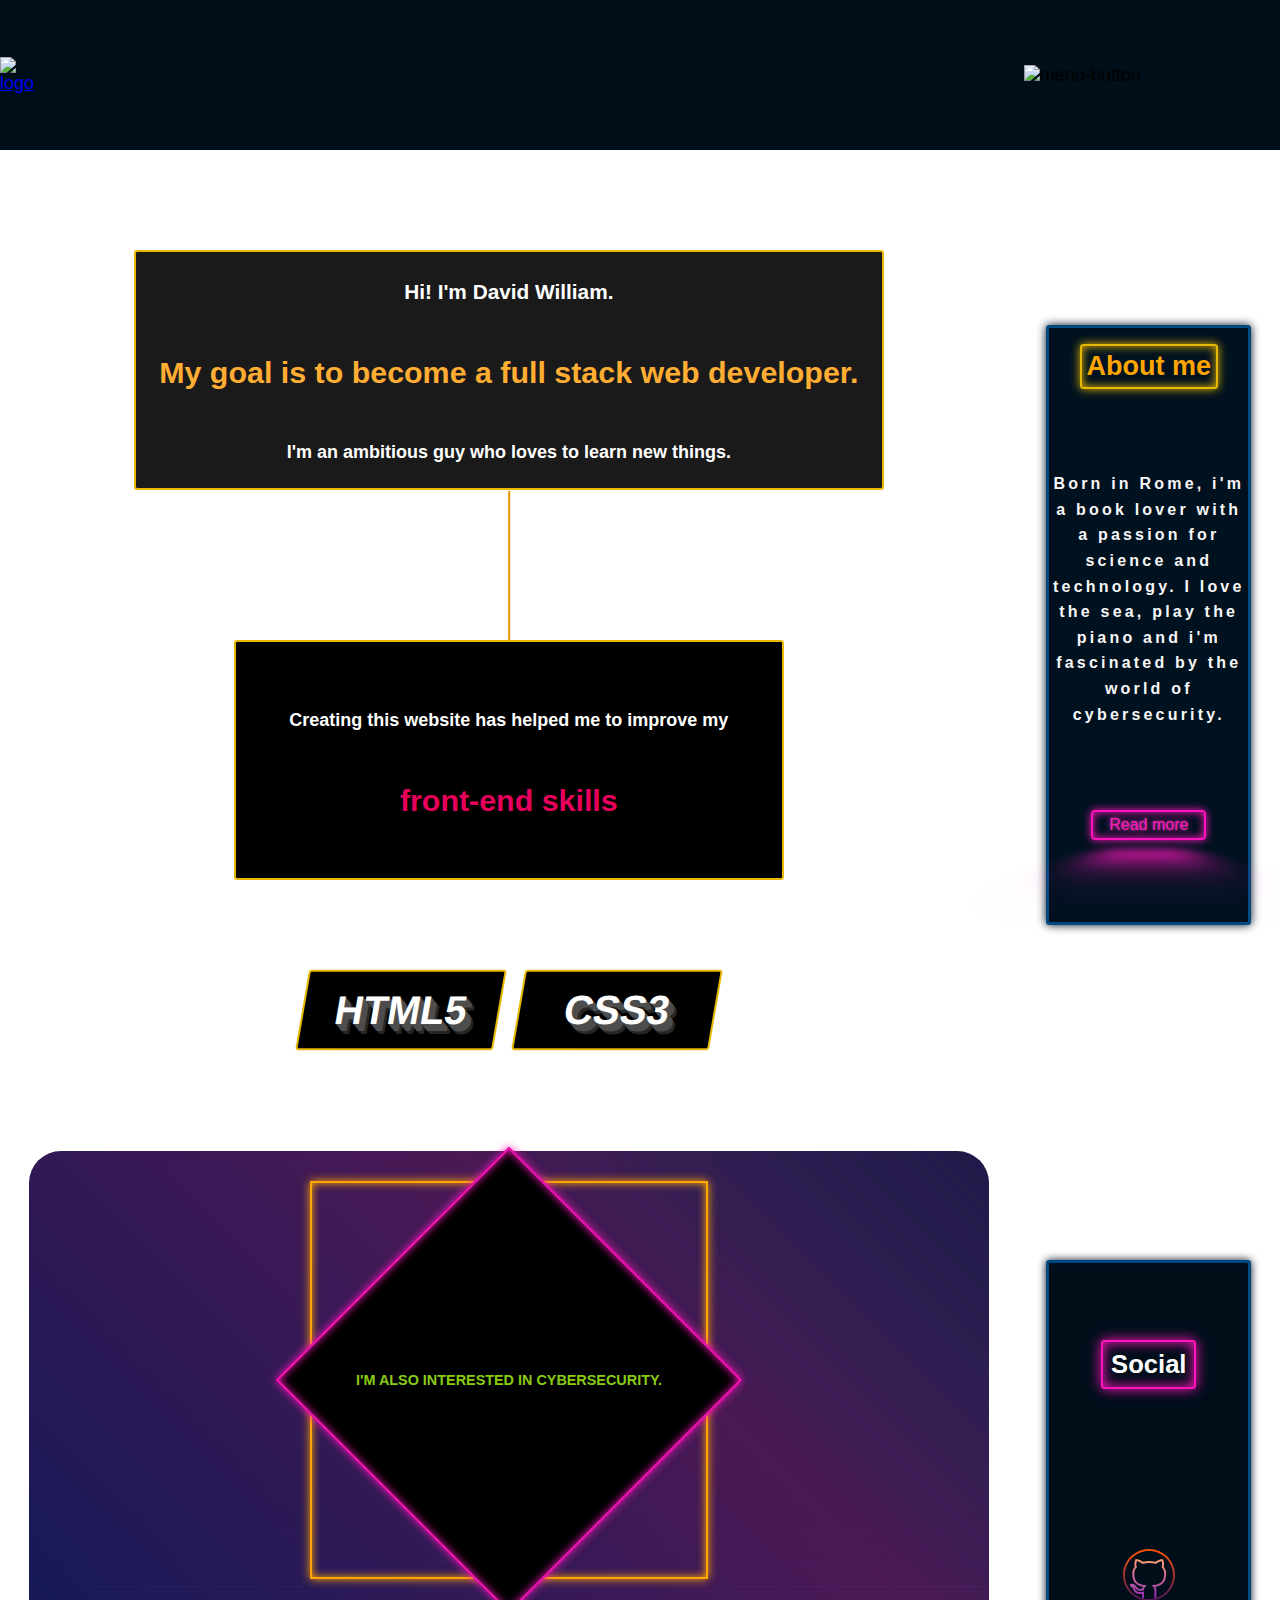
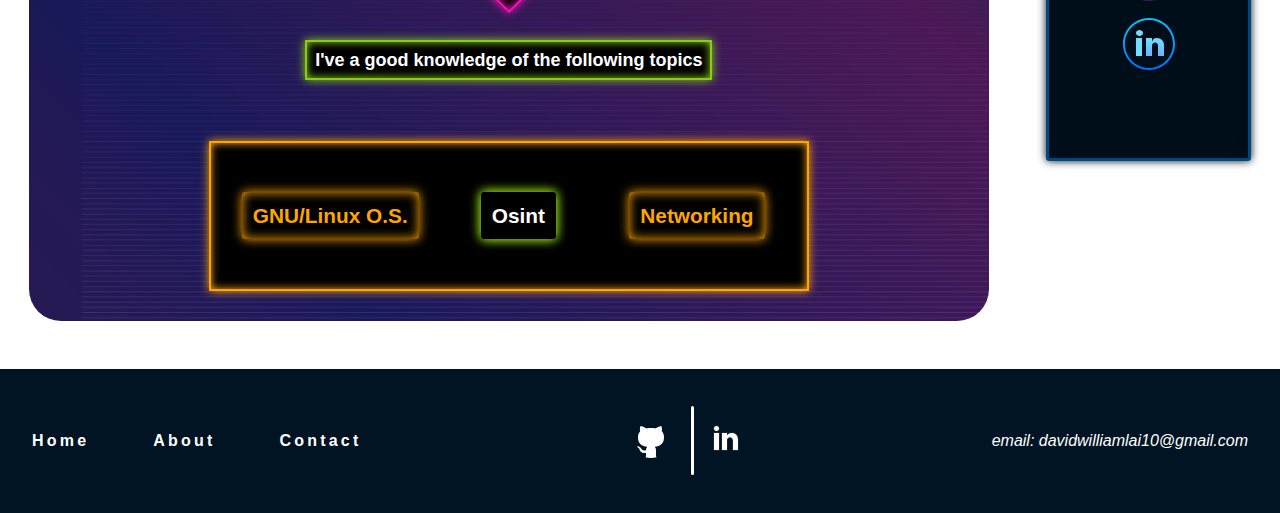
==== index.html @ d8a5856c "completed button,footer,underline, fixed bg image, removed line" ====
<!DOCTYPE html>
<html lang="en" dir="ltr">
  <head>
    <meta charset="utf-8">
    <title>David William Lai</title>
    <link rel="stylesheet" href="assets/css/style.css">
  </head>
  <body>

    <header>
      <div class="logo">
        <a href="index.html"><img src="assets/logo/my-logo.svg" alt="logo"></a>
      </div>


      <nav class="navbar">
        <ul>
          <li class="menu-button"><img  src="assets/icon/my-icon.svg" alt="menu-button">
            <ul class="links-list">
              <li><a href="index.html">Home</a></li>
              <li><a href="about.html">About</a></li>
              <li><a href="contact.html">Contact</a></li>
            </ul>
          </li>
        </ul>
      </nav>
    </header>


    <main>


     <div class="container-one">

       <section class="section-one">
         <div class="div-one">
           <h1>Hi! I'm David William.</h1>
           <p> My goal is to become a full stack web developer.</p>
           <p> I'm an ambitious guy who loves to learn new things.</p>
         </div>
         <span class="line vertical"></span>
       </section>


       <section class="section-two">
         <div class="div-two">
           <p> Creating this website has helped me to improve my</p>
           <p> front-end skills</p>
         </div>
       </section>

       <div class="element">
         <p>HTML5</p>
         <p>CSS3</p>
       </div>

     </div>

     <aside class="sidebar">
       <h2>About me</h2>
       <p>Born in Rome, i'm a book lover with a passion for science and technology.
         I love the sea, play the piano and i'm fascinated by the world of cybersecurity.   </p>
        <a href="about.html" class="bright-button">Read more</a>
      </aside>







     <div class="container-two">

       <section class="section-three">
         <div class="div-three">
           <p> I'm also interested in Cybersecurity.</p>
         </div>
       </section>

       <p> I've a good knowledge of the following topics</p>


       <section class="section-four">
         <p>GNU/Linux O.S.</p>
         <p>Osint</p>
         <p>Networking</p>
       </section>

     </div>

     <aside class="sidebar-links">
       <p>Social</p>
       <ul>
         <li><a href="https://github.com/DavidWilliaml" target="_blank"><img src="assets/icon/sidebar-github.svg" alt="github"></a></li>
         <li><a href="https://www.linkedin.com/in/david-william-lai-06b2a5214" target="_blank"><img src="assets/icon/sidebar-linkedin.svg" alt="linkedin"></a></li>
       </ul>
     </aside>



   </main>

   <footer>
     <ol>
       <li><a class="underline" href="index.html">Home</a></li>
       <li><a class="underline" href="about.html">About</a></li>
       <li><a class="underline" href="contact.html">Contact</a></li>
     </ol>

     <ul>
       <li><a href="https://github.com/DavidWilliaml" target="_blank"> <img src="assets/icon/github-footer.svg" alt="github"></a></li>
       <span class="bottom"></span>
       <li><a href="https://www.linkedin.com/in/david-william-lai-06b2a5214" target="_blank"> <img src="assets/icon/linkedin-footer.svg" alt="linkedin"></a></li>
     </ul>

     <p>email: davidwilliamlai10@gmail.com</p>




   </footer>











































    </html>
  </body>
---- assets/css/style.css ----
*{
  margin: 0;
  padding: 0;
  box-sizing: border-box;
}

@font-face {
  font-family: 'Montserrat';
  src: url('../font/Montserrat-Regular.woff') format('woff');


}

body{
  font-family: 'Montserrat', sans-serif;
  font-size: 18px;
}
/*-------------------------------------------------*/


/* ----------------NAVBAR ------------------------ */
header{
  background-color: hsl(206, 100%, 5%);
  height: 9.4rem;
  display: flex;
  align-items: center;

}
.navbar{
  display: flex;
  align-items: center;
  justify-content: flex-end;
  width: 100%;
  height: 9.4rem;

}

.logo img{
  width: 100%;

}


.links-list{
  align-items: center;
  padding: 3.2rem;
  height: 9.4rem;
  position: absolute;
  right: 12.5rem;
  top: 0;
  display: none;
  background-color: hsl(206, 100%, 16%);

}

.links-list li{
  list-style: none;
  padding: 1rem;

}

.links-list li a{
  color: white;
  text-decoration: none;
  padding: 1rem;
  letter-spacing: 0.2rem;
  position: relative;
}


.links-list li a::after{
  content: "";
  position: absolute;
  left: 0;
  bottom: 0;
  width: 100%;
  height: 3px;
  border-radius: 1rem;
  background-color: hsl(82, 82%, 44%);
  transform: scaleX(0);
  transform-origin: right;
  transition: transform 240ms ease-in;
}


.links-list li a:hover::after{
  transform: scaleX(1);
  transform-origin: left;
}


.menu-button{
  list-style: none;
  margin: 0 8.1rem 0 0;
  padding: 0 0.6rem 0 0.6rem;
}



.menu-button:hover .links-list{
  display: flex;
}

.menu-button img{
  transition: transform 100ms ease-in;
}

.menu-button:hover img {
  -webkit-transform: rotate(90deg);
  transform: rotate(90deg);
}


/*-------------------------------------------------------*/


/*------------------- MAIN CONTENT ----------------------*/
main{
  color: white;
  display: flex;
  flex-wrap: wrap;
  justify-content: space-around;
  align-items: center;

}

.container-one{
  margin-top: 3.1rem;
  background: url('../img/code.svg')  no-repeat center center/cover;
  border-radius: 2rem;
  width: 75%;
  height: 900px;
  display: flex;
  align-items: center;
  flex-direction: column;


}

/*-------------------------------------------------*/


/*-------------- SECTION-ONE ---------------------*/
.section-one{
  margin-top: 3.1rem;
  display: flex;
  justify-content: center;
  align-items: center;
  position: relative;
}


.line{
  padding: 1px;
  background-color: hsl(39, 100%, 45%);
  width: 9.4rem;

}
.vertical{
  transform: rotate(90deg);
  position: absolute;
  top: 315px;
}


.div-one{
  background-color: hsl(0, 0%, 10%);
  width: 750px;
  height: 240px;
  line-height: 5rem;
  border: 2px solid hsl(48, 100%, 45%);
  border-radius: 0.2rem;

}


.div-one h1{
  font-size: 1.3rem;
  text-align: center;
}


.div-one p:first-of-type{
  text-align: center;
  font-size: 1.9rem;
  font-weight: bold;
  color: hsl(36, 100%, 60%);
}

.div-one p:last-of-type{
  font-size: 1em;
  font-weight: bold;
  text-align: center;
}
/*------------------------------------------------*/


/*---------------SECTION-TWO---------------------*/

.section-two{
  margin-top: 9.4rem;
  display: flex;
  justify-content: center;
  align-items: center;
  position: relative;
}

.div-two{
  background-color:hsl(0, 0%, 0%);
  width: 550px;
  height: 240px;
  line-height: 5rem;
  border: 2px solid hsl(48, 100%, 45%);
  border-radius: 0.2rem;
  display: flex;
  align-items: center;
  justify-content: center;
  flex-direction:column;
}

.div-two p:first-of-type{
  font-size: 1em;
  font-weight: bold;
  text-align: center;
}

.div-two p:last-of-type{
  text-align: center;
  font-size: 1.9rem;
  font-weight: bold;
  color: hsl(336, 100%, 45%);

}


/*------------------------------------------*/


/*------------------ ELEMENT ---------------*/


.element{
  margin-top: 5.6rem;
  width: 50%;
  height: 9rem;
  display: flex;
  justify-content: center;
  align-items: flex-start;

}
.element p:first-of-type{
  display: flex;
  align-items: center;
  justify-content: center;
  margin-right: 1rem;
  font-size: 2.5rem;
  font-weight: bolder;
  height: 5rem;
  width: 12.5rem;
  background-color: hsl(0, 0%, 0%);
  border: 2px solid hsl(48, 100%, 45%);
  border-radius: 0.2rem;
  -webkit-transform: skew(-5deg, -5deg) rotate(5deg);
  transform: skew(-5deg, -5deg) rotate(5deg);
  -webkit-transform-origin: center center;
  transform-origin: center center;
  text-shadow: 1px 1px hsl(0, 0%, 30%),
               2px 2px hsl(0, 0%, 30%),
               3px 3px hsl(0, 0%, 30%),
               4px 4px hsl(0, 0%, 30%),
               5px 5px hsl(0, 0%, 30%),
               6px 6px hsl(0, 0%, 30%),
               7px 7px hsl(0, 0%, 30%),
               8px 8px hsl(0, 0%, 15%),
               9px 9px hsl(0, 0%, 15%),
               10px 10px hsl(0, 0%, 15%),
               11px 11px 15px hsla(0,0%,0%,0.5);
}


.element p:last-of-type{
  display: flex;
  justify-content: center;
  align-items: center;
  font-size: 2.54rem;
  font-weight: bolder;
  height: 5rem;
  width: 12.5rem;
  background-color: hsl(0, 0%, 0%);
  border: 2px solid hsl(48, 100%, 45%);
  border-radius: 0.2rem;
  -webkit-transform: skew(-5deg, -5deg) rotate(5deg);
  transform: skew(-5deg, -5deg) rotate(5deg);
  -webkit-transform-origin: center center;
  transform-origin: center center;
  text-shadow: 1px 1px hsl(0, 0%, 30%),
               2px 2px hsl(0, 0%, 30%),
               3px 3px hsl(0, 0%, 30%),
               4px 4px hsl(0, 0%, 30%),
               5px 5px hsl(0, 0%, 30%),
               6px 6px hsl(0, 0%, 30%),
               7px 7px hsl(0, 0%, 30%),
               8px 8px hsl(0, 0%, 15%),
               9px 9px hsl(0, 0%, 15%),
               10px 10px hsl(0, 0%, 15%),
               11px 11px 15px hsla(0,0%,0%,0.5);
}

/*----------------------------------------------*/


/*----------------SIDEBAR-----------------------*/

.sidebar{
  width: 16%;
  height: 37.5rem;
  background-color: hsl(206, 100%, 6%);
  box-shadow: inset 0 0 0.6rem 0 hsl(206, 100%, 6%),
  0 0 0.6rem 0 hsl(206, 100%, 6%);
  border: 0.2rem solid hsl(206, 100%, 25%);
  border-radius: 0.2rem;
  display: flex;
  justify-content: center;
  align-items: flex-start;
  flex-wrap: wrap;


}
.sidebar h2{
  margin-top: 1rem;
  padding: 0.3rem;
  color: orange;
  border: 2px solid hsl(48, 100%, 45%);
  border-radius: 0.2rem;
  box-shadow: inset 0 0 0.6rem 0 hsl(48, 100%, 45%),
  0 0 0.6rem 0 hsl(48, 100%, 45%);


}

.sidebar p{
  line-height: 1.6rem;
  font-size: 1rem;
  font-weight: bold;
  letter-spacing:  0.2rem;
  text-align: center;
  color: hsl(0 0% 97%);

}
.bright-button{
  font-size: 1rem;
  text-decoration: none;
  color: hsl(317 100% 54%);
  border: hsl(317 100% 54%) 0.125em solid;
  padding: 0.25em 1em;
  border-radius: 0.25em;
  text-shadow: 0 0 0.125em hsl(0 0% 100% / 0.3), 0 0 0.45em currentColor;
  box-shadow: inset 0 0 0.5em 0 hsl(317 100% 54%), 0 0 0.5em 0 hsl(317 100% 54%);
  position: relative;
}


.bright-button::before {
  content: "";
  pointer-events: none;
  position: absolute;
  background: hsl(317 100% 54%);
  top: 115%;
  left: 0;
  width: 95%;
  height: 100%;
  transform: perspective(2em) rotateX(45deg) scale(1, 0.6);
  filter: blur(1em);

}


.bright-button:hover{
  background-color: hsl(317 100% 54%);
  color: white;
}



/*-----------------------------------------------------*/


/*----------------- CONTAINER-TWO ---------------------*/

.container-two{
  background: url('../img/clean-definitive.png') no-repeat center center/cover;
  width: 75%;
  height: 48.1rem;
  border-radius: 2rem;
  display: flex;
  align-items: center ;
  justify-content: space-around;
  flex-direction: column;
  margin-top: 3.2rem;
}



.section-three{
  padding: 2rem;
  display: flex;
  justify-content: space-between;
  align-items: center;
  flex-direction: column;
  position: relative;
  border: 2px solid orange;
  box-shadow: inset 0 0 0.5em 0 orange,
  0 0 0.5em 0 orange;
}

.div-three{
  background-color: hsl(0,0%,0%);
  width: 330px;
  height: 330px;
  transform: rotate(45deg);
  -webkit-transform: rotate(45deg);
  line-height: 5rem;
  display: flex;
  align-items:center;
  justify-content: center;
  border: 2px solid hsl(317 100% 54%);
  box-shadow: inset 0 0 0.5em 0 hsl(317 100% 54%),
  0 0 0.5em 0 hsl(317 100% 54%);
}

.div-three p:first-of-type{
  font-size: 0.9rem;
  font-weight: bold;
  text-transform: uppercase;
  color: hsl(82, 82%, 44%);
  -webkit-transform: rotate(-45deg);
  transform: rotate(-45deg);
}

.container-two > p{
  font-weight: bold;
  padding: 0.5rem;
  height: 2.5rem;
  background-color: hsl(0 0% 0%);
  border: 2px solid hsl(82, 82%, 44%);
  box-shadow: inset 0 0 0.5em 0 hsl(82, 82%, 44%),
  0 0 0.5em 0 hsl(82, 82%, 44%);


}

/*-------------------------------------------------------*/


/*------------------ SECTION-FOUR -------------------*/

.section-four{
  width: 600px;
  height: 150px;
  background-color: black;
  display: flex;
  align-items: center;
  justify-content: space-around;
  border: 2px solid orange;
  box-shadow: inset 0 0 0.5em 0 orange,
  0 0 0.5em 0 orange;

}

.section-four p:first-of-type{
  font-size: 1.3rem;
  font-weight: bold;
  color:orange;
  background-color: black;
  padding: 0.7rem;
  border-radius: 0.2rem;
  box-shadow: inset 0 0 0.5em 0 orange,
  0 0 0.5em 0 orange;
}




.section-four p:nth-child(2){
  font-size: 1.3rem;
  font-weight: bold;
  padding: 0.7rem;
  border-radius: 0.2rem;
  margin-right: 0.7rem;
  box-shadow:  0 0 0.5em 0 hsl(82, 82%, 44%),
  0 0 0.5em 0 hsl(82, 82%, 44%);
}





.section-four p:last-of-type{
  font-size: 1.3rem;
  font-weight: bold;
  background-color: black;
  color: orange;
  padding: 0.7rem;
  border-radius: 0.2rem;
  margin-right: 0.7rem;
  box-shadow: inset 0 0 0.5em 0 orange,
  0 0 0.5em 0 orange;
}


/*--------------------------------------------------------------*/


/*------------------SIDEBAR-LINKS--------------------------------*/

.sidebar-links{
  border-radius: 0.2rem;
  width: 16%;
  height: 31.3rem;
  background-color: hsl(206, 100%, 5%);
  box-shadow: inset 0 0 0.5em 0 hsl(206, 100%, 6%),
  0 0 0.5em 0 hsl(206, 100%, 6%);
  border: 0.2rem solid hsl(206, 100%, 25%);
  border-radius: 0.2rem;
  display: flex;
  justify-content:space-around;
  align-items: center;
  flex-direction: column;
}

.sidebar-links > p{
  padding: 0.5rem;
  border: 2px solid hsl(317 100% 54%);
  box-shadow: inset 0 0 0.5em 0 hsl(317 100% 54%),
  0 0 0.5em 0 hsl(317 100% 54%);
  border-radius: 0.2rem;
  font-size: 1.6rem;
  font-weight: bold;
}

.sidebar-links ul li{
  list-style: none;
}

/*-------------------------------------------------------*/


/*--------------------------FOOTER-----------------------*/
footer{
  margin-top: 3rem;
  width: 100%;
  height: 9rem;
  background-color: hsl(206, 100%, 7%);
  display: flex;
  justify-content: space-between;
  align-items: center;
}

footer ul{
  display: flex;
}

footer ul li{
  list-style: none;
  padding: 0.5rem;
  margin-right: 0.5rem;
  border-radius: 1rem;
}
.bottom{
  width: 0.1rem;
  padding: 0.1rem;
  background-color: white;
  border-radius: 0.4rem;
}

footer ol{
  display: flex;
}
footer ol li{
  list-style: none;
  padding: 2rem;
}

.underline{
  text-decoration: none;
  color: white;
  font-weight: bold;
  letter-spacing: 0.2rem;
  font-size: 1rem;
  position: relative;
}

.underline::after{
  content: "";
  position: absolute;
  left: 0;
  bottom: 0;
  width: 100%;
  height: 2px;
  background-color: hsl(317deg 100% 54%);
  border-radius: 1rem;
  transform: scaleX(0);
  transform-origin: left;
  transition: transform 240ms linear;

}
.underline:hover::after{
  transform: scaleX(1);
}



footer p{
  color: white;
  margin-right: 2rem;
  font-style: italic;
  font-size: 1rem;
}




/* back to top, aggiustare linee,
https://www.google.com/search?q=how+to+draw+curved+line+in+css&oq=how+to+make+lines+in+css&aqs=chrome.8.69i57j0i19i22i30l9.18627j0j7&sourceid=chrome&ie=UTF-8
https://www.google.com/search?q=how+to+style+underline+css&oq=how+to+style+under&aqs=chrome.2.0i19j69i57j0i19l8.6446j0j7&sourceid=chrome&ie=UTF-8

fare about, responsive



/*prossimo commit:

button completato
footer completato
under line
changed background image
*/









/*https://www.youtube.com/watch?v=6xNcXwC6ikQ*/

/*  color: hsl(336, 100%, 45%);*/

/* ricordarsi di levare il .html dalle pagine*/
/* di controllare il lavoro su github se funziona, e poi pubblicarlo */
/* guardare video salvati in più tardi */
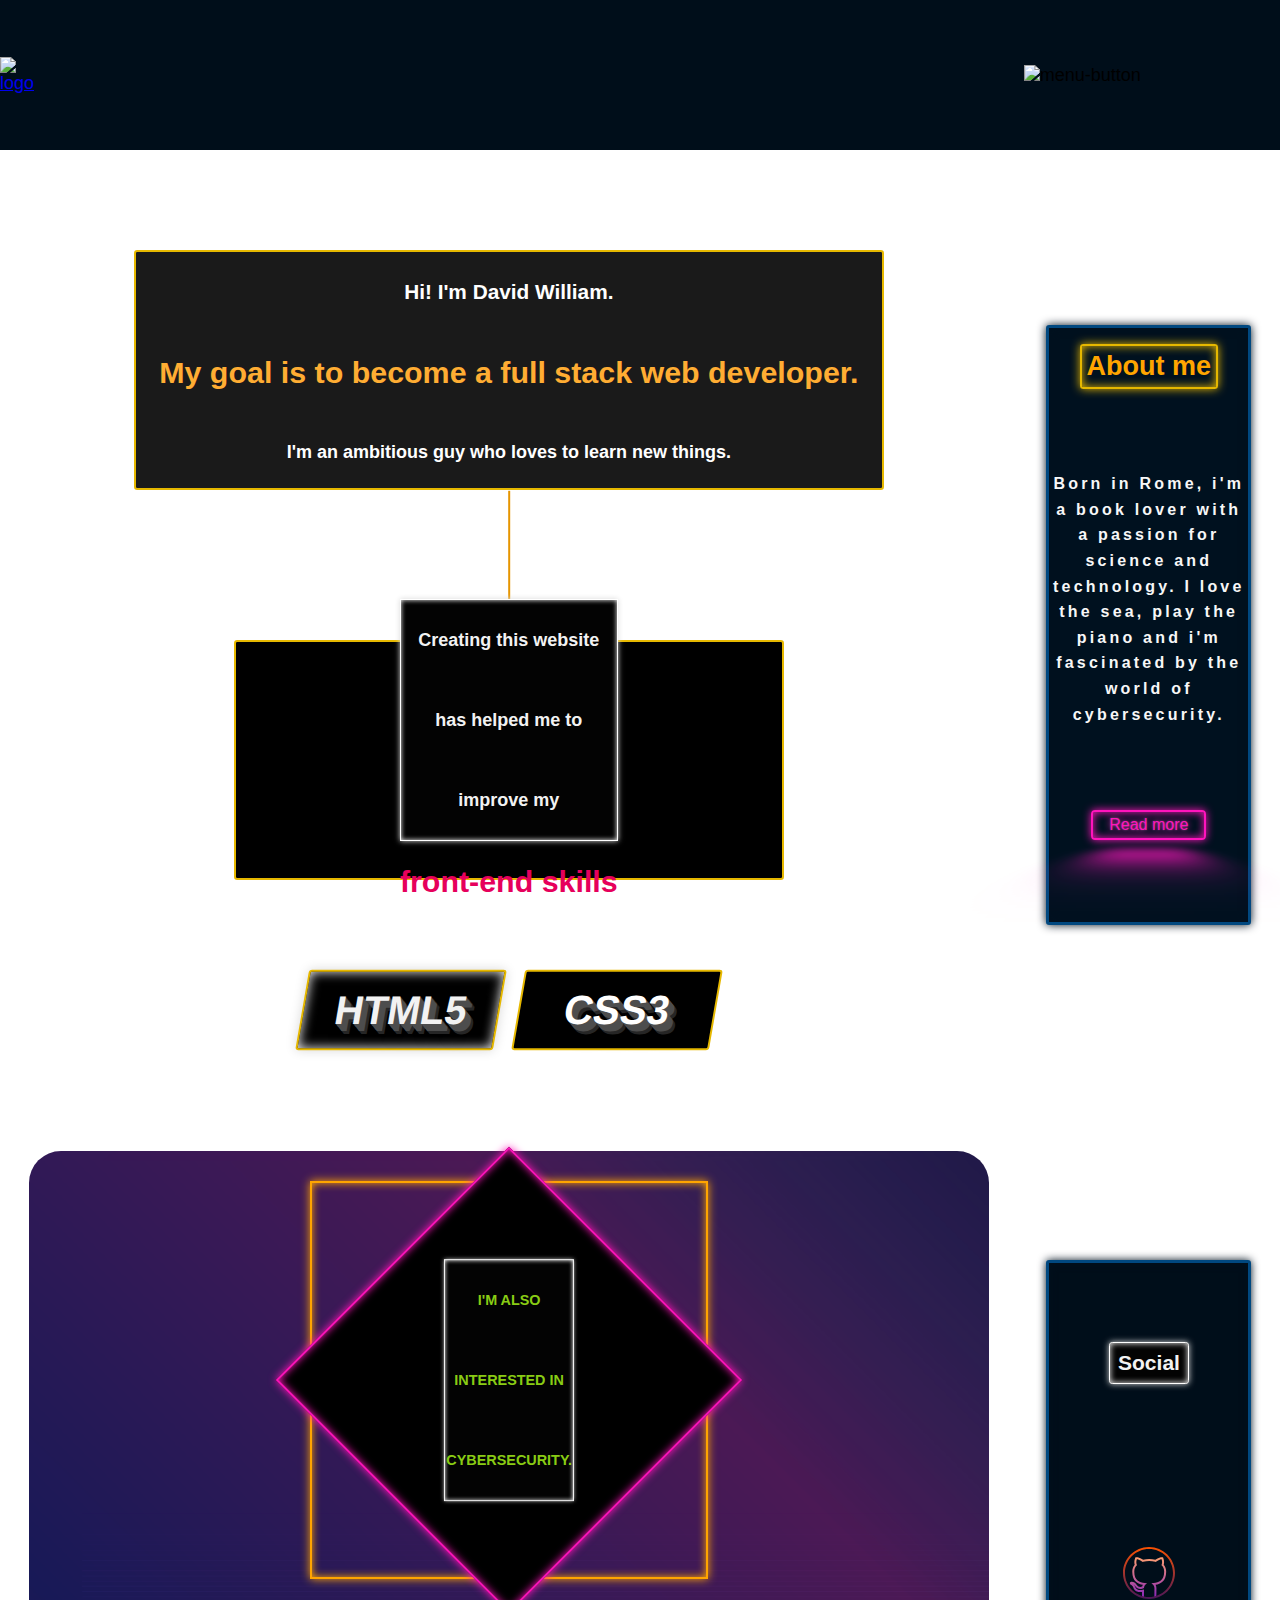
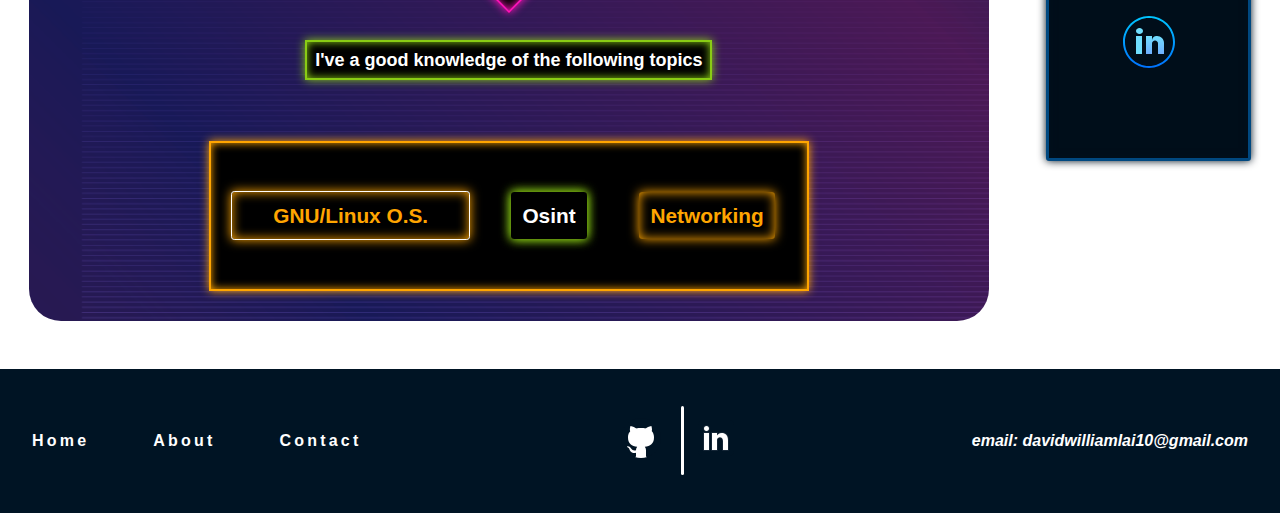
==== commit fd51b3bd: "Added about page" ====
--- a/index.html
+++ b/index.html
@@ -5,13 +5,14 @@
     <title>David William Lai</title>
     <link rel="stylesheet" href="assets/css/style.css">
   </head>
+
+
   <body>
 
     <header>
       <div class="logo">
         <a href="index.html"><img src="assets/logo/my-logo.svg" alt="logo"></a>
       </div>
-
 
       <nav class="navbar">
         <ul>
@@ -24,9 +25,10 @@
           </li>
         </ul>
       </nav>
+
     </header>
 
-
+  <!-- ===========================MAIN========================== -->
     <main>
 
 
@@ -65,8 +67,7 @@
 
 
 
-
-
+    <!--================ CONTAINER TWO ================-->
 
 
      <div class="container-two">
@@ -97,9 +98,9 @@
      </aside>
 
 
-
    </main>
 
+      <!-- =====================FOOTER==================== -->
    <footer>
      <ol>
        <li><a class="underline" href="index.html">Home</a></li>
@@ -114,9 +115,6 @@
      </ul>
 
      <p>email: davidwilliamlai10@gmail.com</p>
-
-
-
 
    </footer>
 
@@ -162,5 +160,8 @@
 
 
 
+
+
+
     </html>
   </body>
--- a/assets/css/style.css
+++ b/assets/css/style.css
@@ -612,6 +612,7 @@
 
 footer p{
   color: white;
+  font-weight: bold;
   margin-right: 2rem;
   font-style: italic;
   font-size: 1rem;
@@ -619,35 +620,149 @@
 
 
 
-
-/* back to top, aggiustare linee,
-https://www.google.com/search?q=how+to+draw+curved+line+in+css&oq=how+to+make+lines+in+css&aqs=chrome.8.69i57j0i19i22i30l9.18627j0j7&sourceid=chrome&ie=UTF-8
-https://www.google.com/search?q=how+to+style+underline+css&oq=how+to+style+under&aqs=chrome.2.0i19j69i57j0i19l8.6446j0j7&sourceid=chrome&ie=UTF-8
-
-fare about, responsive
-
-
-
-/*prossimo commit:
-
-button completato
-footer completato
-under line
-changed background image
-*/
-
-
-
-
-
-
-
-
-
-/*https://www.youtube.com/watch?v=6xNcXwC6ikQ*/
-
-/*  color: hsl(336, 100%, 45%);*/
+/*---------------------------------------------------------*/
+
+
+
+/*-------------------ABOUT PAGE-------------------------*/
+
+
+.main-content{
+  font-size: 16px;
+  color: hsl(0 0% 95%);
+  display: flex;
+  flex-wrap: wrap;
+}
+
+.main-content article{
+  display: flex;
+  justify-content: space-between;
+
+}
+
+.main-content section{
+  display: flex;
+  flex-direction:column;
+  align-items: center;
+  margin: 2rem 1rem 0 1rem;
+  width: 40%;
+  height: 98%;
+  background-color: hsl(206, 100%, 7%);
+  border-radius: 0.5rem;
+}
+
+.main-content p{
+  width: 85%;
+  text-align: justify;
+  line-height: 2rem;
+  letter-spacing: 0.1rem;
+  margin:1rem 0 1rem 0;
+  padding: 1rem;
+  background-color: hsl(206, 100%, 7%);
+  border: 1px solid hsl(206, 100%, 20%);
+  border-radius: 0.3rem;
+  box-shadow: inset 0 0 0.3em  hsl(206, 100%, 20%),
+  0 0 0.3em  hsl(206, 100%, 20%);
+}
+
+p:nth-child(1){
+  width:40%;
+  text-align: center;
+  font-size: 21px;
+  font-weight: bold;
+  color: hsl(0 0% 95%);
+  border: 1px solid white;
+  background-color: hsl(0, 0%, 1%);
+  box-shadow: inset 0 0 0.3em  hsl(0 0% 98%),
+  0 0 0.3em  hsl(0 0% 85%);
+}
+
+.main-content ul{
+  width: 50%;
+  background-color: hsl(206, 100%, 7%);
+  border: 1px solid hsl(206, 100%, 20%);
+  border-radius: 0.3rem;
+  box-shadow: inset 0 0 0.3em  hsl(206, 100%, 20%),
+  0 0 0.3em  hsl(206, 100%, 20%);
+}
+
+.main-content li{
+  line-height: 2rem;
+  letter-spacing: 0.1rem;
+  margin-left: 1.5rem;
+}
+
+
+.my-photo{
+  width: 270px;
+  height: 300px;
+  margin-top: 2rem;
+}
+
+
+.academic-background ul li span{
+  text-transform: uppercase;
+  font-weight: bold;
+}
+
+
+
+
+
+
+
+
+
+
+
+
+
+
+
+
+
+
+
+
+
+
+
+
+
+
+
+
+
+
+
+
+
+
+
+
+
+
+
+
+
+
+
+
+
+
+
+
+
+
+
+
+
+
+
+
+
+
+
+
 
 /* ricordarsi di levare il .html dalle pagine*/
-/* di controllare il lavoro su github se funziona, e poi pubblicarlo */
-/* guardare video salvati in più tardi */
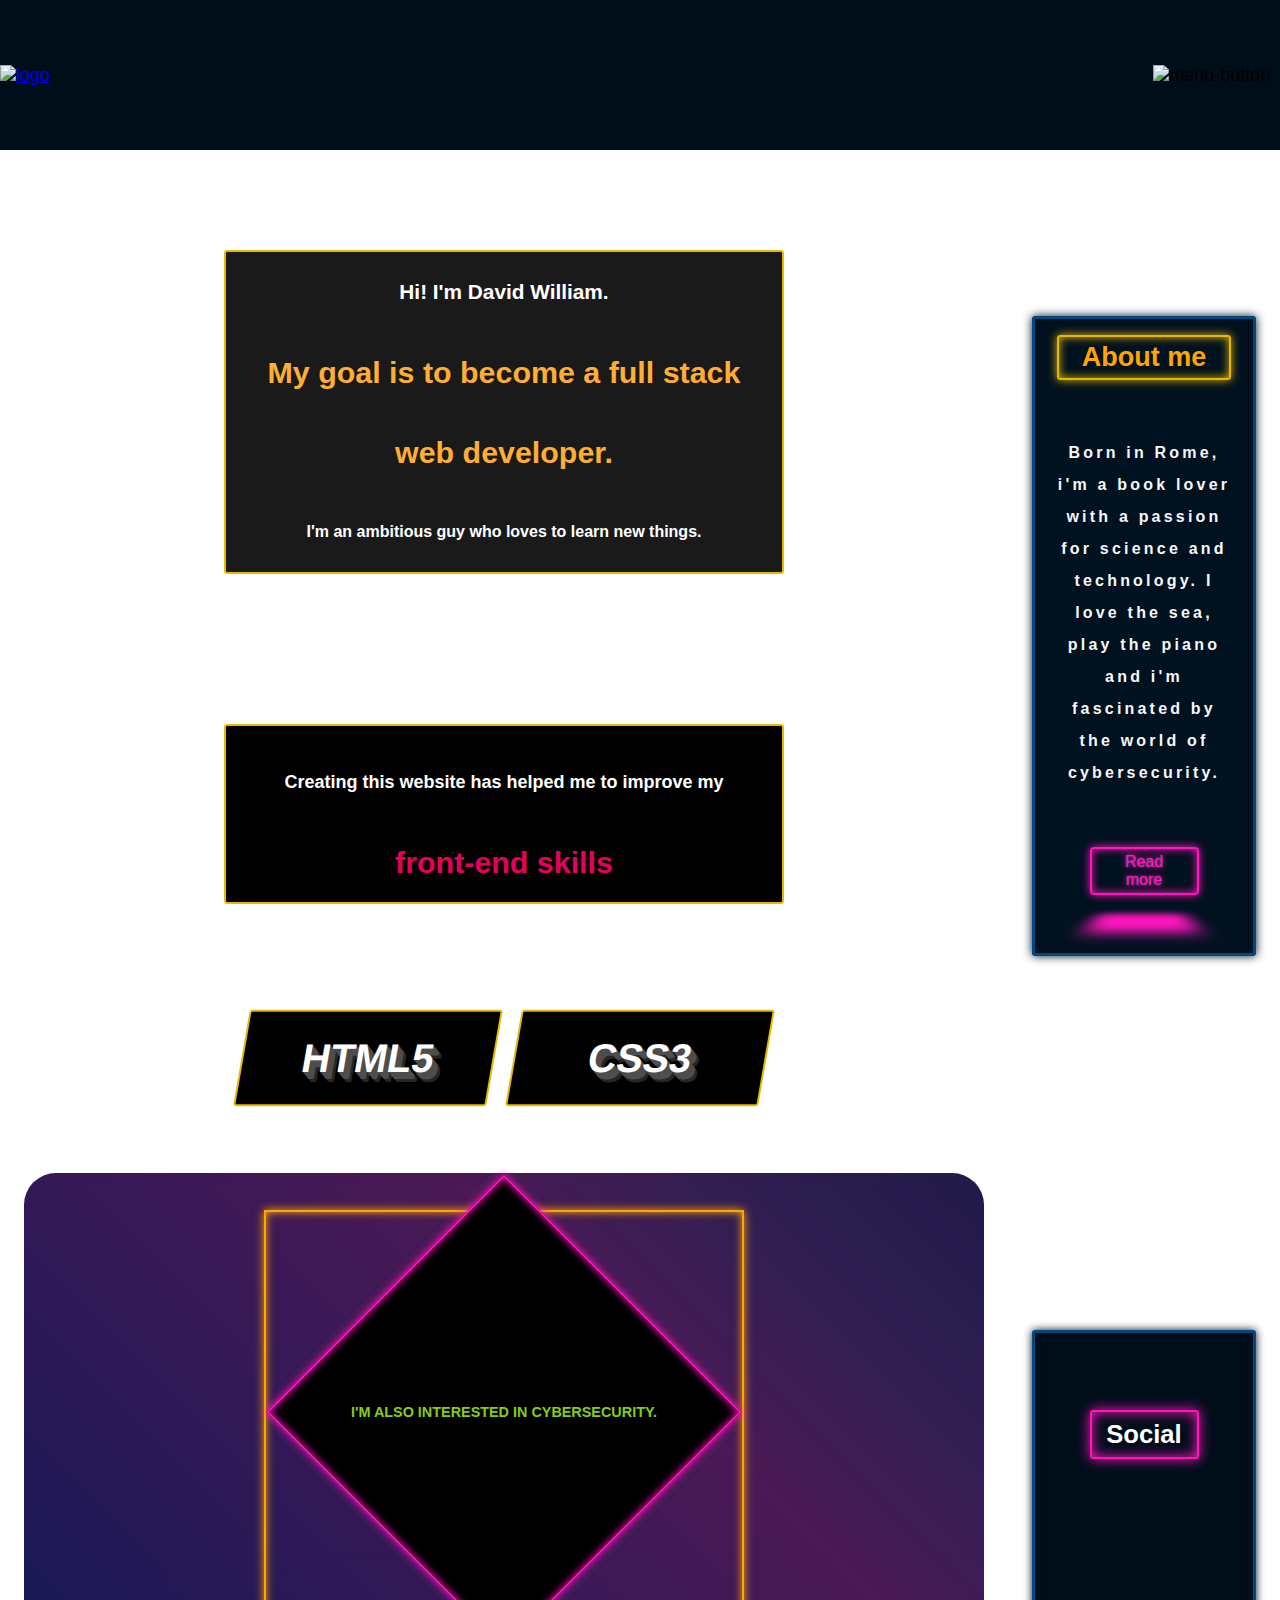
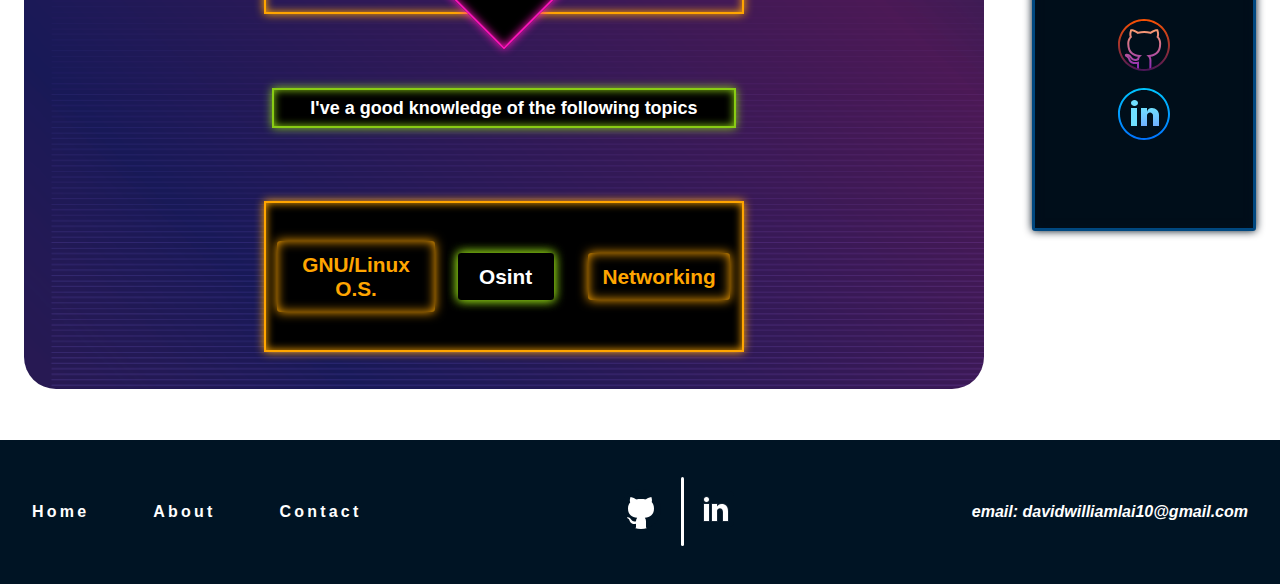
==== commit 116c4c69: "risolto header, manca solo levare html,debug, presentazione e pushata su github" ====
--- a/index.html
+++ b/index.html
@@ -2,31 +2,27 @@
 <html lang="en" dir="ltr">
   <head>
     <meta charset="utf-8">
+    <meta name="viewport" content="width=device-width, initial-scale=1.0">
     <title>David William Lai</title>
     <link rel="stylesheet" href="assets/css/style.css">
   </head>
 
 
   <body>
+    <!-- =======================NAVBAR==========================!-->
 
     <header>
-      <div class="logo">
-        <a href="index.html"><img src="assets/logo/my-logo.svg" alt="logo"></a>
-      </div>
-
+      <a href="index.html"><img src="assets/logo/my-logo.svg" alt="logo"></a>
       <nav class="navbar">
-        <ul>
-          <li class="menu-button"><img  src="assets/icon/my-icon.svg" alt="menu-button">
-            <ul class="links-list">
-              <li><a href="index.html">Home</a></li>
-              <li><a href="about.html">About</a></li>
-              <li><a href="contact.html">Contact</a></li>
-            </ul>
-          </li>
+        <label for="check" class="menu-button"><img  src="assets/icon/my-icon.svg" alt="menu-button"></label>
+        <input id="check" type="checkbox" name="" value="">
+        <ul class="links-list">
+          <li><a href="index.html">Home</a></li>
+          <li><a href="about.html">About</a></li>
+          <li><a href="contact.html">Contact</a></li>
         </ul>
       </nav>
-
-    </header>
+   </header>
 
   <!-- ===========================MAIN========================== -->
     <main>
@@ -35,21 +31,22 @@
      <div class="container-one">
 
        <section class="section-one">
-         <div class="div-one">
            <h1>Hi! I'm David William.</h1>
            <p> My goal is to become a full stack web developer.</p>
            <p> I'm an ambitious guy who loves to learn new things.</p>
-         </div>
-         <span class="line vertical"></span>
+           <span class="vertical-line"></span>
        </section>
 
 
+
        <section class="section-two">
-         <div class="div-two">
            <p> Creating this website has helped me to improve my</p>
            <p> front-end skills</p>
-         </div>
+           <span class="left vertical-line"></span>
+           <span class="right vertical-line"></span>
        </section>
+
+
 
        <div class="element">
          <p>HTML5</p>
@@ -61,7 +58,7 @@
      <aside class="sidebar">
        <h2>About me</h2>
        <p>Born in Rome, i'm a book lover with a passion for science and technology.
-         I love the sea, play the piano and i'm fascinated by the world of cybersecurity.   </p>
+         I love the sea, play the piano and i'm fascinated by the world of cybersecurity.</p>
         <a href="about.html" class="bright-button">Read more</a>
       </aside>
 
@@ -117,51 +114,5 @@
      <p>email: davidwilliamlai10@gmail.com</p>
 
    </footer>
-
-
-
-
-
-
-
-
-
-
-
-
-
-
-
-
-
-
-
-
-
-
-
-
-
-
-
-
-
-
-
-
-
-
-
-
-
-
-
-
-
-
-
-
-
-
-    </html>
-  </body>
+ </body>
+</html>
--- a/assets/css/style.css
+++ b/assets/css/style.css
@@ -14,6 +14,10 @@
 body{
   font-family: 'Montserrat', sans-serif;
   font-size: 18px;
+  min-height: 100vh;
+  display: flex;
+  flex-direction: column;
+  overflow-x: hidden;
 }
 /*-------------------------------------------------*/
 
@@ -23,33 +27,33 @@
   background-color: hsl(206, 100%, 5%);
   height: 9.4rem;
   display: flex;
-  align-items: center;
-
-}
+  justify-content: space-between;
+  align-items: center;
+
+}
+
 .navbar{
   display: flex;
   align-items: center;
   justify-content: flex-end;
-  width: 100%;
+  width: 50rem;
   height: 9.4rem;
 
 }
 
-.logo img{
-  width: 100%;
-
-}
 
 
 .links-list{
-  align-items: center;
   padding: 3.2rem;
   height: 9.4rem;
+  display: flex;
+  align-items: center;
   position: absolute;
-  right: 12.5rem;
-  top: 0;
-  display: none;
+  right: 15rem;
+  top: -100%;
   background-color: hsl(206, 100%, 16%);
+  transition: .4s ease-out;
+
 
 }
 
@@ -66,6 +70,12 @@
   letter-spacing: 0.2rem;
   position: relative;
 }
+
+.links-list li a:hover::after{
+  transform: scaleX(1);
+  transform-origin: left;
+}
+
 
 
 .links-list li a::after{
@@ -82,33 +92,30 @@
   transition: transform 240ms ease-in;
 }
 
-
-.links-list li a:hover::after{
-  transform: scaleX(1);
-  transform-origin: left;
-}
-
-
 .menu-button{
-  list-style: none;
   margin: 0 8.1rem 0 0;
   padding: 0 0.6rem 0 0.6rem;
-}
-
-
-
-.menu-button:hover .links-list{
-  display: flex;
-}
-
-.menu-button img{
-  transition: transform 100ms ease-in;
-}
-
-.menu-button:hover img {
+  cursor: pointer;
+}
+
+#check{
+  display: none;
+}
+
+#check:checked ~ ul{
+  top: 0;
+}
+
+.menu-button:active img {
   -webkit-transform: rotate(90deg);
   transform: rotate(90deg);
 }
+
+.menu-button img{
+  transition:  transform 100ms ease-in;
+}
+
+
 
 
 /*-------------------------------------------------------*/
@@ -123,114 +130,127 @@
   align-items: center;
 
 }
+
+
+/*-------------------------------------------------*/
+
+
+/*-------------- SECTION-ONE ---------------------*/
 
 .container-one{
   margin-top: 3.1rem;
   background: url('../img/code.svg')  no-repeat center center/cover;
   border-radius: 2rem;
   width: 75%;
-  height: 900px;
   display: flex;
   align-items: center;
   flex-direction: column;
-
-
-}
-
-/*-------------------------------------------------*/
-
-
-/*-------------- SECTION-ONE ---------------------*/
+}
+
+
+
 .section-one{
   margin-top: 3.1rem;
-  display: flex;
-  justify-content: center;
-  align-items: center;
+  width: 60%;
   position: relative;
-}
-
-
-.line{
-  padding: 1px;
-  background-color: hsl(39, 100%, 45%);
-  width: 9.4rem;
-
-}
-.vertical{
-  transform: rotate(90deg);
-  position: absolute;
-  top: 315px;
-}
-
-
-.div-one{
   background-color: hsl(0, 0%, 10%);
-  width: 750px;
-  height: 240px;
   line-height: 5rem;
   border: 2px solid hsl(48, 100%, 45%);
   border-radius: 0.2rem;
-
-}
-
-
-.div-one h1{
+  padding: 0 1rem 0 1rem;
+  display: flex;
+  flex-direction: column;
+  justify-content: center;
+  align-items: center;
+
+
+}
+
+.section-one h1{
   font-size: 1.3rem;
   text-align: center;
-}
-
-
-.div-one p:first-of-type{
+  width: 20rem;
+}
+
+
+.section-one p:first-of-type{
   text-align: center;
   font-size: 1.9rem;
   font-weight: bold;
   color: hsl(36, 100%, 60%);
-}
-
-.div-one p:last-of-type{
+
+
+}
+
+.section-one p:last-of-type{
+  font-size: 1rem;
+  font-weight: bold;
+  text-align: center;
+  width: 100%;
+
+}
+
+
+
+.vertical-line{
+  padding: 1px;
+  background-color: hsl(39, 100%, 45%);
+  width: 9.5rem;
+  transform: rotate(90deg);
+  position: absolute;
+  top: 19.8rem;
+
+
+}
+
+
+/*------------------------------------------------*/
+
+
+/*---------------SECTION-TWO---------------------*/
+
+.section-two{
+  display: flex;
+  justify-content: center;
+  align-items: center;
+  flex-direction:column;
+  width: 40%;
+  margin-top: 9.4rem;
+  position: relative;
+  background-color:hsl(0, 0%, 0%);
+  line-height: 5rem;
+  border: 2px solid hsl(48, 100%, 45%);
+  border-radius: 0.2rem;
+  padding: 1rem 1rem 0 1rem;
+}
+.left{
+  top: 14.5rem;
+  width: 6.9rem;
+  left: 6rem;
+}
+.right{
+  top: 14.5rem;
+  width: 6.9rem;
+  right: 6rem;
+}
+
+.section-two p:first-of-type{
   font-size: 1em;
   font-weight: bold;
   text-align: center;
 }
-/*------------------------------------------------*/
-
-
-/*---------------SECTION-TWO---------------------*/
-
-.section-two{
-  margin-top: 9.4rem;
-  display: flex;
-  justify-content: center;
-  align-items: center;
-  position: relative;
-}
-
-.div-two{
-  background-color:hsl(0, 0%, 0%);
-  width: 550px;
-  height: 240px;
-  line-height: 5rem;
-  border: 2px solid hsl(48, 100%, 45%);
-  border-radius: 0.2rem;
-  display: flex;
-  align-items: center;
-  justify-content: center;
-  flex-direction:column;
-}
-
-.div-two p:first-of-type{
-  font-size: 1em;
+
+.section-two p:last-of-type{
+  text-align: center;
   font-weight: bold;
-  text-align: center;
-}
-
-.div-two p:last-of-type{
-  text-align: center;
   font-size: 1.9rem;
-  font-weight: bold;
   color: hsl(336, 100%, 45%);
 
 }
+
+
+
+
 
 
 /*------------------------------------------*/
@@ -241,22 +261,22 @@
 
 .element{
   margin-top: 5.6rem;
-  width: 50%;
-  height: 9rem;
+  width: 65%;
+  padding: 1rem;
   display: flex;
   justify-content: center;
   align-items: flex-start;
 
-}
-.element p:first-of-type{
+
+}
+.element p{
   display: flex;
   align-items: center;
   justify-content: center;
-  margin-right: 1rem;
   font-size: 2.5rem;
   font-weight: bolder;
-  height: 5rem;
-  width: 12.5rem;
+  height: 6rem;
+  width: 30%;
   background-color: hsl(0, 0%, 0%);
   border: 2px solid hsl(48, 100%, 45%);
   border-radius: 0.2rem;
@@ -278,32 +298,8 @@
 }
 
 
-.element p:last-of-type{
-  display: flex;
-  justify-content: center;
-  align-items: center;
-  font-size: 2.54rem;
-  font-weight: bolder;
-  height: 5rem;
-  width: 12.5rem;
-  background-color: hsl(0, 0%, 0%);
-  border: 2px solid hsl(48, 100%, 45%);
-  border-radius: 0.2rem;
-  -webkit-transform: skew(-5deg, -5deg) rotate(5deg);
-  transform: skew(-5deg, -5deg) rotate(5deg);
-  -webkit-transform-origin: center center;
-  transform-origin: center center;
-  text-shadow: 1px 1px hsl(0, 0%, 30%),
-               2px 2px hsl(0, 0%, 30%),
-               3px 3px hsl(0, 0%, 30%),
-               4px 4px hsl(0, 0%, 30%),
-               5px 5px hsl(0, 0%, 30%),
-               6px 6px hsl(0, 0%, 30%),
-               7px 7px hsl(0, 0%, 30%),
-               8px 8px hsl(0, 0%, 15%),
-               9px 9px hsl(0, 0%, 15%),
-               10px 10px hsl(0, 0%, 15%),
-               11px 11px 15px hsla(0,0%,0%,0.5);
+.element p:first-of-type{
+  margin-right: 1rem;
 }
 
 /*----------------------------------------------*/
@@ -327,6 +323,8 @@
 
 }
 .sidebar h2{
+  width: 80%;
+  text-align: center;
   margin-top: 1rem;
   padding: 0.3rem;
   color: orange;
@@ -339,7 +337,8 @@
 }
 
 .sidebar p{
-  line-height: 1.6rem;
+  width: 80%;
+  line-height: 2rem;
   font-size: 1rem;
   font-weight: bold;
   letter-spacing:  0.2rem;
@@ -348,6 +347,8 @@
 
 }
 .bright-button{
+  width: 50%;
+  text-align: center;
   font-size: 1rem;
   text-decoration: none;
   color: hsl(317 100% 54%);
@@ -390,19 +391,20 @@
 .container-two{
   background: url('../img/clean-definitive.png') no-repeat center center/cover;
   width: 75%;
-  height: 48.1rem;
+  height: 51rem;
   border-radius: 2rem;
   display: flex;
-  align-items: center ;
+  align-items: center;
   justify-content: space-around;
   flex-direction: column;
-  margin-top: 3.2rem;
+  margin: 3.2rem 0 3.2rem 0;
 }
 
 
 
 .section-three{
   padding: 2rem;
+  width:30%;
   display: flex;
   justify-content: space-between;
   align-items: center;
@@ -415,8 +417,8 @@
 
 .div-three{
   background-color: hsl(0,0%,0%);
-  width: 330px;
-  height: 330px;
+  width: 20.7rem;
+  height: 20.7rem;
   transform: rotate(45deg);
   -webkit-transform: rotate(45deg);
   line-height: 5rem;
@@ -428,7 +430,7 @@
   0 0 0.5em 0 hsl(317 100% 54%);
 }
 
-.div-three p:first-of-type{
+.div-three p{
   font-size: 0.9rem;
   font-weight: bold;
   text-transform: uppercase;
@@ -438,6 +440,8 @@
 }
 
 .container-two > p{
+  width: 32%;
+  text-align: center;
   font-weight: bold;
   padding: 0.5rem;
   height: 2.5rem;
@@ -455,8 +459,8 @@
 /*------------------ SECTION-FOUR -------------------*/
 
 .section-four{
-  width: 600px;
-  height: 150px;
+  width: 43%;
+  height: 9.4rem;
   background-color: black;
   display: flex;
   align-items: center;
@@ -467,21 +471,32 @@
 
 }
 
-.section-four p:first-of-type{
+.section-four p:first-of-type,
+.section-four p:last-of-type{
+  text-align: center;
   font-size: 1.3rem;
   font-weight: bold;
+  background-color: black;
   color:orange;
-  background-color: black;
   padding: 0.7rem;
   border-radius: 0.2rem;
   box-shadow: inset 0 0 0.5em 0 orange,
   0 0 0.5em 0 orange;
 }
 
-
-
+.section-four p:first-of-type{
+  width: 33%;
+
+}
+
+.section-four p:last-of-type{
+  width: 30%;
+
+}
 
 .section-four p:nth-child(2){
+  width: 15%;
+  text-align: center;
   font-size: 1.3rem;
   font-weight: bold;
   padding: 0.7rem;
@@ -495,17 +510,9 @@
 
 
 
-.section-four p:last-of-type{
-  font-size: 1.3rem;
-  font-weight: bold;
-  background-color: black;
-  color: orange;
-  padding: 0.7rem;
-  border-radius: 0.2rem;
-  margin-right: 0.7rem;
-  box-shadow: inset 0 0 0.5em 0 orange,
-  0 0 0.5em 0 orange;
-}
+
+
+
 
 
 /*--------------------------------------------------------------*/
@@ -528,7 +535,9 @@
   flex-direction: column;
 }
 
-.sidebar-links > p{
+.sidebar-links  p{
+  width: 50%;
+  text-align: center;
   padding: 0.5rem;
   border: 2px solid hsl(317 100% 54%);
   box-shadow: inset 0 0 0.5em 0 hsl(317 100% 54%),
@@ -547,30 +556,13 @@
 
 /*--------------------------FOOTER-----------------------*/
 footer{
-  margin-top: 3rem;
+  margin-top: auto;
   width: 100%;
   height: 9rem;
   background-color: hsl(206, 100%, 7%);
   display: flex;
   justify-content: space-between;
   align-items: center;
-}
-
-footer ul{
-  display: flex;
-}
-
-footer ul li{
-  list-style: none;
-  padding: 0.5rem;
-  margin-right: 0.5rem;
-  border-radius: 1rem;
-}
-.bottom{
-  width: 0.1rem;
-  padding: 0.1rem;
-  background-color: white;
-  border-radius: 0.4rem;
 }
 
 footer ol{
@@ -609,6 +601,22 @@
 }
 
 
+footer ul{
+  display: flex;
+}
+
+footer ul li{
+  list-style: none;
+  padding: 0.5rem;
+  margin-right: 0.5rem;
+  border-radius: 1rem;
+}
+.bottom{
+  width: 0.1rem;
+  padding: 0.1rem;
+  background-color: white;
+  border-radius: 0.4rem;
+}
 
 footer p{
   color: white;
@@ -620,35 +628,44 @@
 
 
 
+
+
+
 /*---------------------------------------------------------*/
 
 
 
-/*-------------------ABOUT PAGE-------------------------*/
+/*=========================ABOUT PAGE===========================*/
 
 
 .main-content{
-  font-size: 16px;
+  font-size: 1rem;
   color: hsl(0 0% 95%);
   display: flex;
   flex-wrap: wrap;
+
 }
 
 .main-content article{
-  display: flex;
-  justify-content: space-between;
-
-}
+  margin: 2rem 0 3.2rem 0;
+  width: 50rem;
+
+}
+
 
 .main-content section{
   display: flex;
   flex-direction:column;
   align-items: center;
-  margin: 2rem 1rem 0 1rem;
-  width: 40%;
+  padding-bottom: 1.5rem;
+  margin: 0 1rem 0 1rem;
   height: 98%;
   background-color: hsl(206, 100%, 7%);
   border-radius: 0.5rem;
+}
+
+.empty{
+  width: 16.9rem;
 }
 
 .main-content p{
@@ -665,10 +682,10 @@
   0 0 0.3em  hsl(206, 100%, 20%);
 }
 
-p:nth-child(1){
+.main-content p:nth-child(1){
   width:40%;
   text-align: center;
-  font-size: 21px;
+  font-size: 1.4rem;
   font-weight: bold;
   color: hsl(0 0% 95%);
   border: 1px solid white;
@@ -700,22 +717,726 @@
 }
 
 
-.academic-background ul li span{
+.skill ul li span{
   text-transform: uppercase;
   font-weight: bold;
 }
 
-
-
-
-
-
-
-
-
-
-
-
+/*--------------------------------------------------------*/
+
+
+
+/*==============================CONTACT PAGE===========================*/
+
+form{
+  display: flex;
+  justify-content: center;
+  align-items: center;
+  height: 60rem;
+
+}
+.form{
+  width: 50%;
+  height: 50rem;
+  border: 2px solid orange;
+  border-radius: 2rem;
+  display: flex;
+  flex-direction: column;
+  align-items: center;
+  justify-content: space-around;
+  background-color: hsl(206, 100%, 4%);
+}
+
+.form input{
+  padding: 1rem;
+  background-color: hsl(206, 100%, 10%);
+  color: white;
+  border: 2px solid orange;
+  border-radius: 0.5rem;
+
+}
+.form label{
+  color: white;
+}
+.form h1{
+  width: 30%;
+  padding: 1rem;
+  color: white;
+  text-align: center;
+  background-color: hsl(206, 100%, 10%);
+  border: 1px solid orange;
+  border-radius: 0.3rem;
+
+}
+
+textarea{
+  border: 2px solid orange;
+  border-radius: 0.5rem;
+  color: white;
+  background-color: hsl(206, 100%, 10%);
+}
+button{
+  padding: 1rem;
+  width: 15%;
+  background-color: hsl(206, 100%, 10%);
+  border: 2px solid orange;
+  border-radius: 0.5rem;
+  font-weight: bold;
+  color: white;
+  font-size: 1.3rem;
+}
+
+button:hover{
+  background-color: hsl(206, 100%, 17%)
+}
+
+button:active{
+  background-color: orange;
+  color: black;
+}
+
+
+
+/*---------------------------------------------------------*/
+
+
+
+
+
+
+
+
+
+/*--------------------MEDIA QUERIES SMARTPHONE-------------------------*/
+
+@media only screen and (min-width: 304px) and (max-width: 400px) {
+
+  /*===================INDEX.HTML===========================*/
+
+
+  /*------------------HEADER-----------------------------*/
+  main{
+    flex-direction: column;
+  }
+
+  header{
+    height: 29rem;
+    flex-direction: column;
+    justify-content: flex-start;
+
+  }
+
+  header > a{
+    height: 15rem;
+  }
+
+
+  .navbar{
+    display: flex;
+    justify-content: center;
+
+  }
+
+
+
+  label{
+    display: none;
+  }
+
+  .links-list{
+    position: static;
+    width: 100%;
+    line-height: 0.5rem;
+    background: none;
+    flex-direction: column;
+    transition: none;
+  }
+
+
+  .links-list li a:hover::after,
+  .links-list li a::after{
+    content: none;
+  }
+
+  .links-list li{
+    color: orange;
+    border: 2px solid hsl(48, 100%, 45%);
+    border-radius: 0.2rem;
+    box-shadow: inset 0 0 0.6rem 0 hsl(48, 100%, 45%),
+    0 0 0.6rem 0 hsl(48, 100%, 45%);
+    margin-bottom: 0.5rem;
+    border-radius: 0.3rem;
+  }
+
+  .links-list li a{
+    color: orange;
+  }
+
+  /*-----------------MAIN-----------------------------*/
+
+
+  .container-one{
+    width: 100%;
+  }
+  .section-one{
+    width: 90%;
+    height: 30rem;
+    line-height: 4rem;
+  }
+
+  .section-one >p{
+    margin: 1rem 0 1rem 0;
+  }
+
+  .vertical-line{
+    top: 35rem;
+    width: 10.3rem;
+  }
+
+
+  .section-two{
+    width: 75%;
+    height: 20%;
+    line-height: 3rem;
+
+  }
+
+  .section-two >p{
+    margin-bottom: 2.5rem;
+  }
+
+  .right, .left{
+    display: none;
+  }
+
+  /*-----------------ELEMENT------------------*/
+
+  .element{
+    flex-direction: column;
+    align-items: center;
+    width: 90%;
+
+  }
+  .element p{
+    transform: none;
+    width: 90%;
+
+  }
+
+  .element p:first-of-type{
+    margin:0 0 1rem 0;
+  }
+
+  /*-------------------SIDEBAR------------------*/
+  .sidebar{
+    margin-top: 2rem;
+    width: 80%;
+  }
+  .bright-button::before{
+    transform: perspective(4em) rotateX(45deg) scale(1, 0.6);
+    filter: blur(0.6em);
+  }
+
+
+  /*----------------------------------------------------------*/
+
+
+
+  /*---------------------CONTAINER TWO----------------------*/
+
+  .container-two{
+    width: 100%;
+  }
+
+  .section-three{
+    width: 90%;
+    height: 17rem;
+    line-height: 4rem;
+  }
+
+  .div-three{
+    width: 13.7rem;
+    height: 13.7rem;
+  }
+
+  .div-three  p{
+    text-align: center;
+    line-height: 2rem;
+  }
+
+  .container-two >p{
+    width: 90%;
+    height: 4rem;
+  }
+
+  .section-four{
+    width: 90%;
+    height: 15rem;
+    flex-direction: column;
+  }
+
+  .section-four p:first-of-type,
+  .section-four p:last-of-type{
+
+    width: 80%;
+  }
+
+  .section-four p:nth-child(2){
+    width: 60%;
+  }
+
+
+  /*--------------------SIDEBAR LINKS--------------------*/
+
+  .sidebar-links {
+    width: 80%;
+    height: 20rem;
+    margin-bottom: 2rem;
+  }
+
+  /*----------------------FOOTER---------------------------*/
+
+
+  footer{
+    height: 25rem;
+    flex-direction: column;
+  }
+
+  footer ol{
+    margin-top: 3rem;
+    line-height: 1rem;
+  }
+
+  footer ol li{
+    padding: 1rem;
+  }
+
+  footer >p {
+    margin: 0 0 1rem 1rem;
+    height: 5rem;
+    line-height: 2rem;
+    color: orange;
+  }
+
+  /*---------------------------------------------------------*/
+
+
+  /*====================ABOUT.HTML=============================*/
+
+
+  .main-content{
+    width: 100%;
+  }
+  .main-content  article{
+    flex-direction: column;
+  }
+
+
+  .main-content article section{
+    width: 100%;
+    height: 100%;
+    margin: 1rem 0 0 0;
+  }
+
+  .my-photo{
+    margin-left: 0.5rem;
+  }
+
+  .main-content article section p{
+    text-align: left;
+
+  }
+  .main-content p:nth-child(1){
+    width: 70%;
+  }
+
+
+  .main-content ul{
+    width: 85%;
+    margin-bottom: 1rem;
+  }
+
+
+
+  /*=======================CONTACT.HTML==========================*/
+
+  form .form{
+    width: 100%;
+  }
+
+  .form h1{
+    width: 90%;
+  }
+
+  .form textarea{
+    width: 88%;
+  }
+
+  .form button{
+    width: 75%;
+  }
+}
+
+
+
+
+
+
+
+
+
+
+
+
+
+
+
+/*-------------------MEDIA QUERIES TABLET-----------------------*/
+
+@media only screen and (min-width: 401px) and (max-width: 960px) {
+
+  /*======================INDEX.HTML=============================*/
+
+  /*-----------------------HEADER------------------------------*/
+  header{
+    height: 27.5rem;
+    flex-direction: column;
+    justify-content: flex-start;
+    align-items: center;
+
+  }
+
+  header > a{
+    height: 15rem;
+  }
+  .navbar{
+    display: flex;
+    justify-content: center;
+
+  }
+
+
+  label{
+    display: none;
+  }
+
+  .links-list{
+    position: static;
+    line-height: 0.5rem;
+    background: none;
+    flex-direction: column;
+    transition: none;
+
+  }
+  .links-list li a:hover::after,
+  .links-list li a::after{
+    content: none;
+  }
+
+  .links-list li{
+    background-color: hsl(0 0% 0%);
+    border: 2px solid hsl(82, 82%, 44%);
+    box-shadow: inset 0 0 0.5em 0 hsl(82, 82%, 44%),
+    0 0 0.5em 0 hsl(82, 82%, 44%);
+    border-radius: 0.3rem;
+    margin-bottom: 0.3rem;
+
+  }
+
+
+
+  /*--------------------MAIN---------------*/
+    main{
+      flex-direction: column;
+    }
+
+    .container-one{
+      width: 90%;
+    }
+
+    .section-one{
+      width: 85%;
+    }
+    .vertical-line{
+      display: none;
+   }
+
+    .section-two{
+      width: 75%;
+    }
+    .left, .right{
+      display: none;
+    }
+  /*-----------------------ELEMENT-------------------*/
+    .element{
+      flex-direction: column;
+      align-items: center;
+      width: 90%;
+
+    }
+    .element p{
+      width: 85%;
+      transform: none;
+    }
+
+
+    .element p:first-of-type{
+      margin:0 0 1rem 0;
+    }
+
+
+  /*-----------------------SIDEBAR-------------------*/
+
+   .sidebar{
+     width: 20rem;
+     margin-top: 2rem;
+   }
+
+
+   /*--------------------CONTAINER-TWO---------------*/
+
+   .container-two{
+     width:90%;
+   }
+   .section-three{
+     width: 20rem;
+   }
+   .div-three{
+     width: 16rem;
+     height: 16rem;
+   }
+   .div-three  p{
+     text-align: center;
+     line-height: 2rem;
+   }
+
+   .container-two >p{
+     width: 20rem;
+     height: 3.5rem;
+   }
+
+   .section-four{
+     width: 20rem;
+     height: 15rem;
+     flex-direction: column;
+   }
+
+   .section-four p:first-of-type,
+   .section-four p:last-of-type{
+     width: 80%;
+   }
+
+   .section-four p:nth-child(2){
+     width: 65%;
+   }
+
+  /*-----------------------SIDEBAR-LINKS-------------------*/
+
+  .sidebar-links{
+    width: 20rem;
+    margin-bottom: 2rem;
+  }
+
+  /*------------------FOOTER-----------------*/
+
+  footer{
+    height: 23rem;
+    flex-direction: column;
+  }
+
+  footer p{
+    margin-bottom: 1rem;
+  }
+
+
+  /*----------------------------------------------------*/
+
+
+  /*=======================ABOUT.HTML======================*/
+
+  .main-content{
+    align-items: center;
+    flex-wrap: nowrap;
+    flex-direction: column;
+
+  }
+  .main-content article{
+    width: 80%;
+
+  }
+
+  .main-content section {
+    width: 100%;
+    margin: 0;
+  }
+
+  .my-photo{
+    margin-left: 3rem;
+  }
+
+  .main-content p:nth-child(1){
+    width: 13rem;
+  }
+
+  .main-content article:nth-child(2) .experience{
+    height: 70rem;
+    padding-bottom: 2rem;
+    margin-bottom: 5rem;
+  }
+
+  .main-content ul{
+    width: 75%;
+  }
+
+  .skill{
+    height: 15rem;
+
+  }
+
+  .skill ul {
+
+    margin-bottom: 1rem;
+  }
+
+  .empty{
+    width: 0;
+  }
+
+  /*===========================CONTACT.HTML====================*/
+
+  .form{
+    width: 23rem;
+  }
+
+  .form h1{
+    width: 13rem;
+  }
+
+  .form textarea{
+    width: 17rem;
+  }
+  .form button {
+    width: 10rem;
+  }
+
+}
+
+
+
+/*------------------MEDIA QUERIES DESKTOP-------------------*/
+
+@media only screen and (min-width: 961px) and (max-width: 1669px) {
+
+  /*===================INDEX.HTML===========================*/
+
+  /*---------------------NAVBAR-----------------------------*/
+
+  .navbar .links-list{
+    right: 5rem;
+  }
+
+
+  .menu-button{
+    margin: 0;
+  }
+
+  /*-------------------------MAIN-----------------------------*/
+
+  .section-one{
+    width: 35rem;
+
+  }
+  .section-two{
+    width: 35rem;
+  }
+
+    .vertical-line{
+      display: none;
+   }
+
+
+
+
+    /*----------------ELEMENT-------------------------*/
+
+    .element{
+      width: 35rem;
+    }
+    .element p{
+      width: 30rem;
+    }
+
+
+  /*-----------------SIDEBAR--------------------------*/
+
+    .sidebar{
+      width: 14rem;
+      height: 40rem;
+    }
+
+    .bright-button::before{
+      transform: perspective(4em) rotateX(45deg) scale(1, 0.6);
+      filter: blur(0.6em);
+    }
+
+
+  /*-----------------------CONTAINER-TWO------------------------*/
+
+  .section-three{
+    width: 30rem;
+  }
+
+  .div-three{
+    width: 21rem;
+    height: 21rem;
+  }
+  .container-two > p{
+    width: 29rem;
+  }
+
+  .section-four{
+    width: 30rem;
+  }
+
+  .section-four p:nth-child(2){
+    width: 6rem;
+  }
+
+  /*---------------------------SIDEBAR-LINKS---------------*/
+
+  .sidebar-links{
+    width: 14rem;
+    height
+  }
+
+
+  /*======================ABOUT.HTML=============================*/
+
+  .main-content {
+    flex-direction: column;
+    align-items: center;
+
+  }
+
+
+  .empty{
+    width: 0;
+  }
+
+
+  /*===============CONTACT.HTML================================*/
+  .form h1{
+    width: 25rem;
+  }
+  .form textarea{
+    width: 25rem;
+  }
+
+  .form button{
+    width: 15rem;
+  }
+
+}
 
 
 
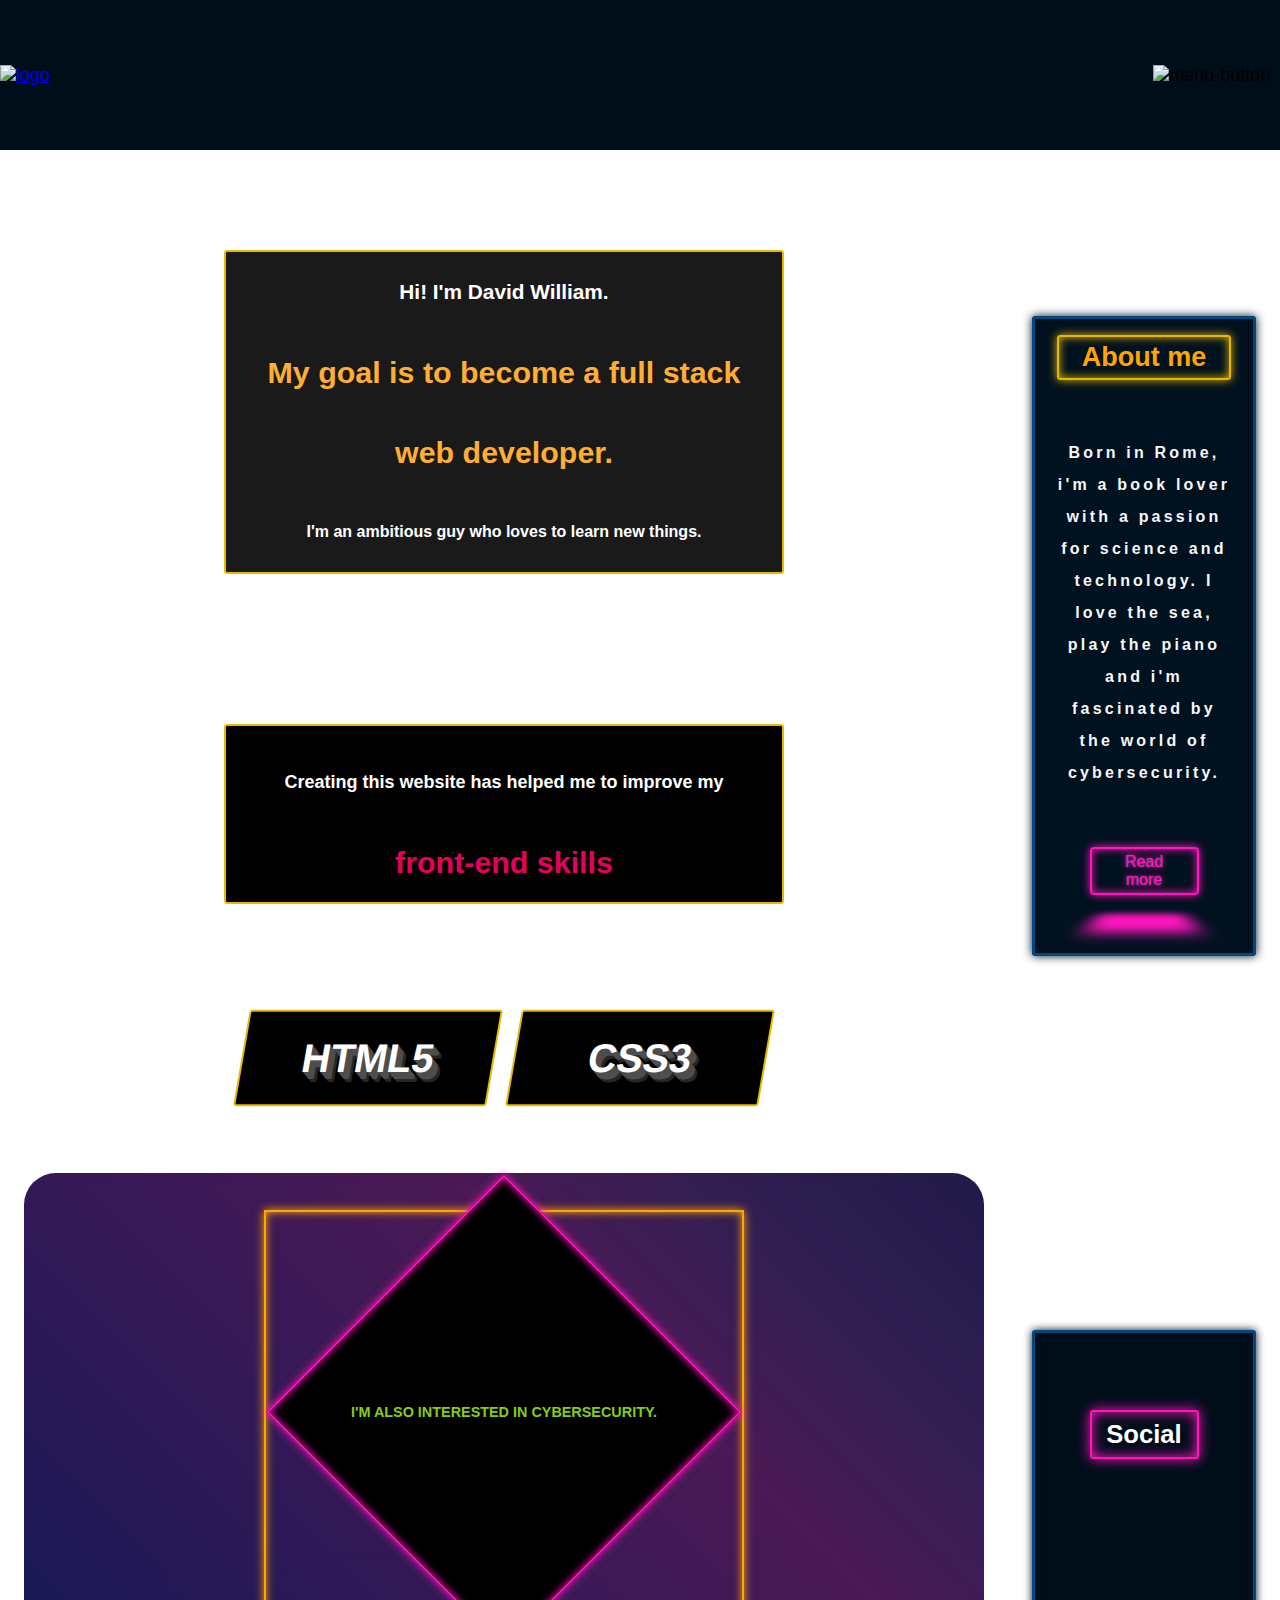
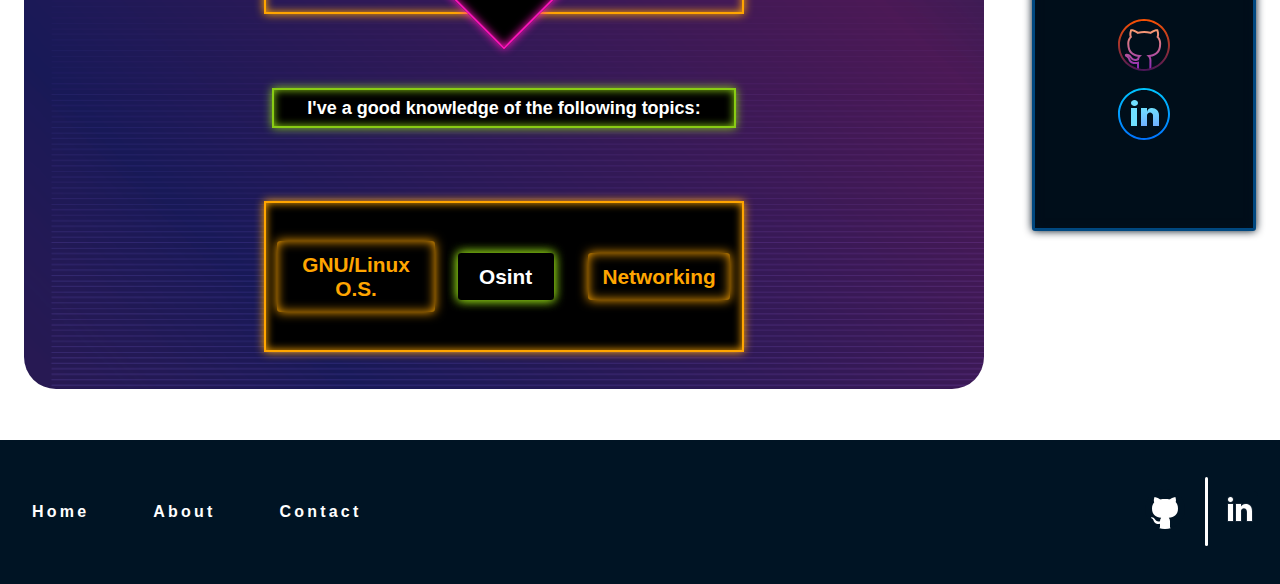
==== commit daa38304: "tolto email in chiaro per problema bot" ====
--- a/index.html
+++ b/index.html
@@ -75,7 +75,7 @@
          </div>
        </section>
 
-       <p> I've a good knowledge of the following topics</p>
+       <p> I've a good knowledge of the following topics:</p>
 
 
        <section class="section-four">
@@ -111,7 +111,6 @@
        <li><a href="https://www.linkedin.com/in/david-william-lai-06b2a5214" target="_blank"> <img src="assets/icon/linkedin-footer.svg" alt="linkedin"></a></li>
      </ul>
 
-     <p>email: davidwilliamlai10@gmail.com</p>
 
    </footer>
  </body>
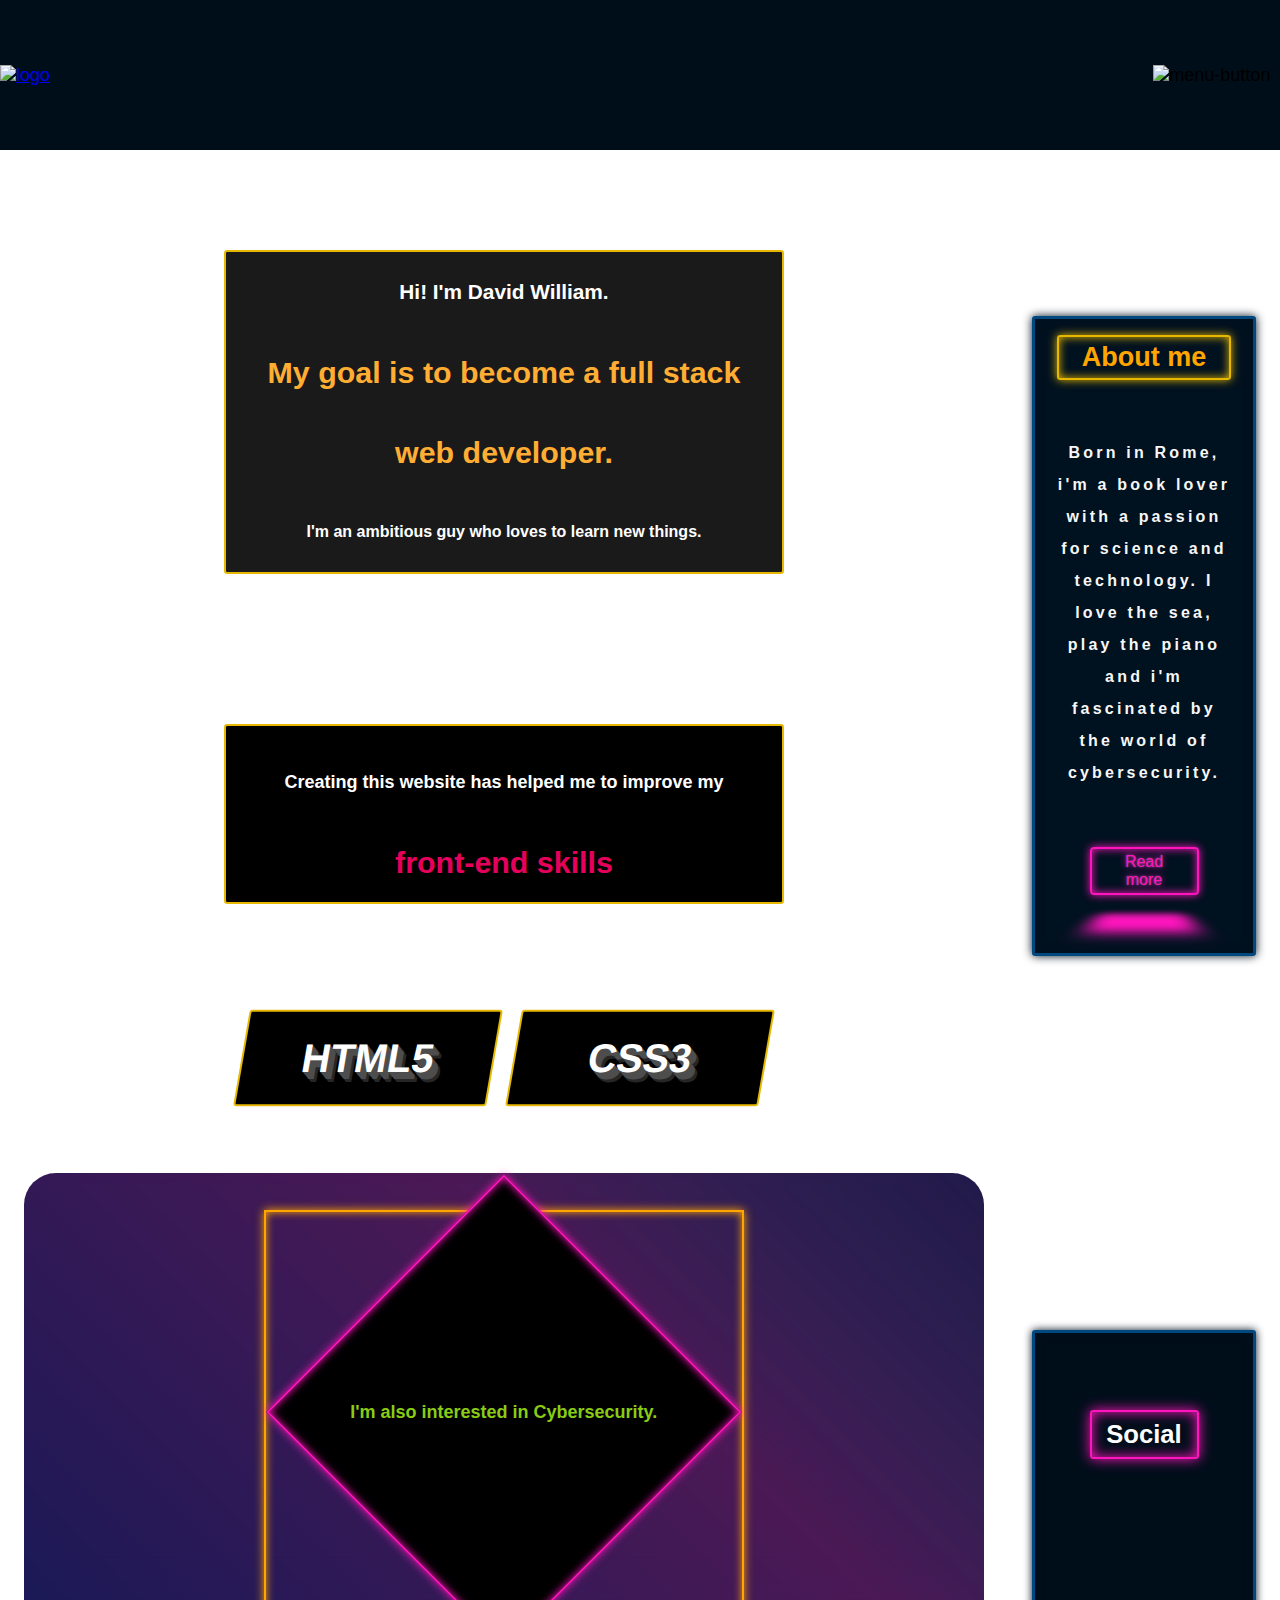
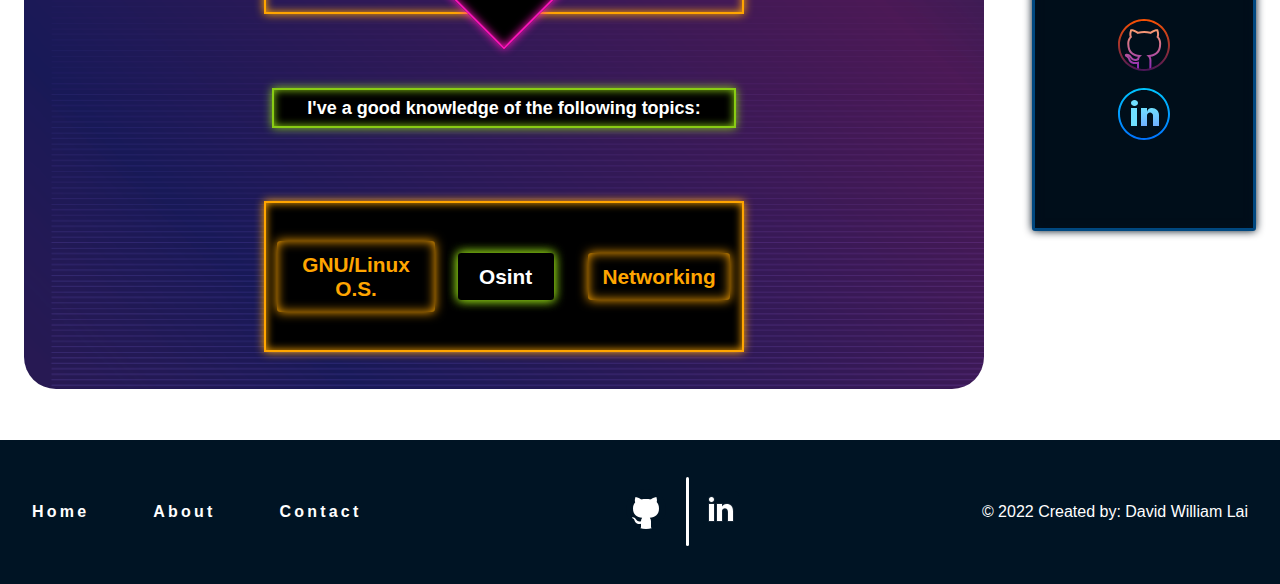
==== commit c07af18c: "add favicon, remove email and add sticky mobile header" ====
--- a/index.html
+++ b/index.html
@@ -5,6 +5,9 @@
     <meta name="viewport" content="width=device-width, initial-scale=1.0">
     <title>David William Lai</title>
     <link rel="stylesheet" href="assets/css/style.css">
+    <link rel="icon" type="image/png" sizes="16x16"  href="assets/favicons/favicon-16x16.png">
+    <meta name="msapplication-TileColor" content="#ffffff">
+    <meta name="theme-color" content="#ffffff">
   </head>
 
 
@@ -111,6 +114,7 @@
        <li><a href="https://www.linkedin.com/in/david-william-lai-06b2a5214" target="_blank"> <img src="assets/icon/linkedin-footer.svg" alt="linkedin"></a></li>
      </ul>
 
+     <p>© 2022 Created by: David William Lai</p>
 
    </footer>
  </body>
--- a/assets/css/style.css
+++ b/assets/css/style.css
@@ -29,6 +29,7 @@
   display: flex;
   justify-content: space-between;
   align-items: center;
+
 
 }
 
@@ -431,9 +432,7 @@
 }
 
 .div-three p{
-  font-size: 0.9rem;
   font-weight: bold;
-  text-transform: uppercase;
   color: hsl(82, 82%, 44%);
   -webkit-transform: rotate(-45deg);
   transform: rotate(-45deg);
@@ -620,9 +619,7 @@
 
 footer p{
   color: white;
-  font-weight: bold;
   margin-right: 2rem;
-  font-style: italic;
   font-size: 1rem;
 }
 
@@ -815,14 +812,15 @@
 
 
   /*------------------HEADER-----------------------------*/
-  main{
-    flex-direction: column;
-  }
 
   header{
     height: 29rem;
     flex-direction: column;
     justify-content: flex-start;
+    position: sticky;
+    top:0;
+    z-index: 1;
+
 
   }
 
@@ -834,6 +832,7 @@
   .navbar{
     display: flex;
     justify-content: center;
+
 
   }
 
@@ -873,6 +872,11 @@
   }
 
   /*-----------------MAIN-----------------------------*/
+
+  main{
+    flex-direction: column;
+  }
+
 
 
   .container-one{
@@ -1437,53 +1441,3 @@
   }
 
 }
-
-
-
-
-
-
-
-
-
-
-
-
-
-
-
-
-
-
-
-
-
-
-
-
-
-
-
-
-
-
-
-
-
-
-
-
-
-
-
-
-
-
-
-
-
-
-
-
-
-/* ricordarsi di levare il .html dalle pagine*/
